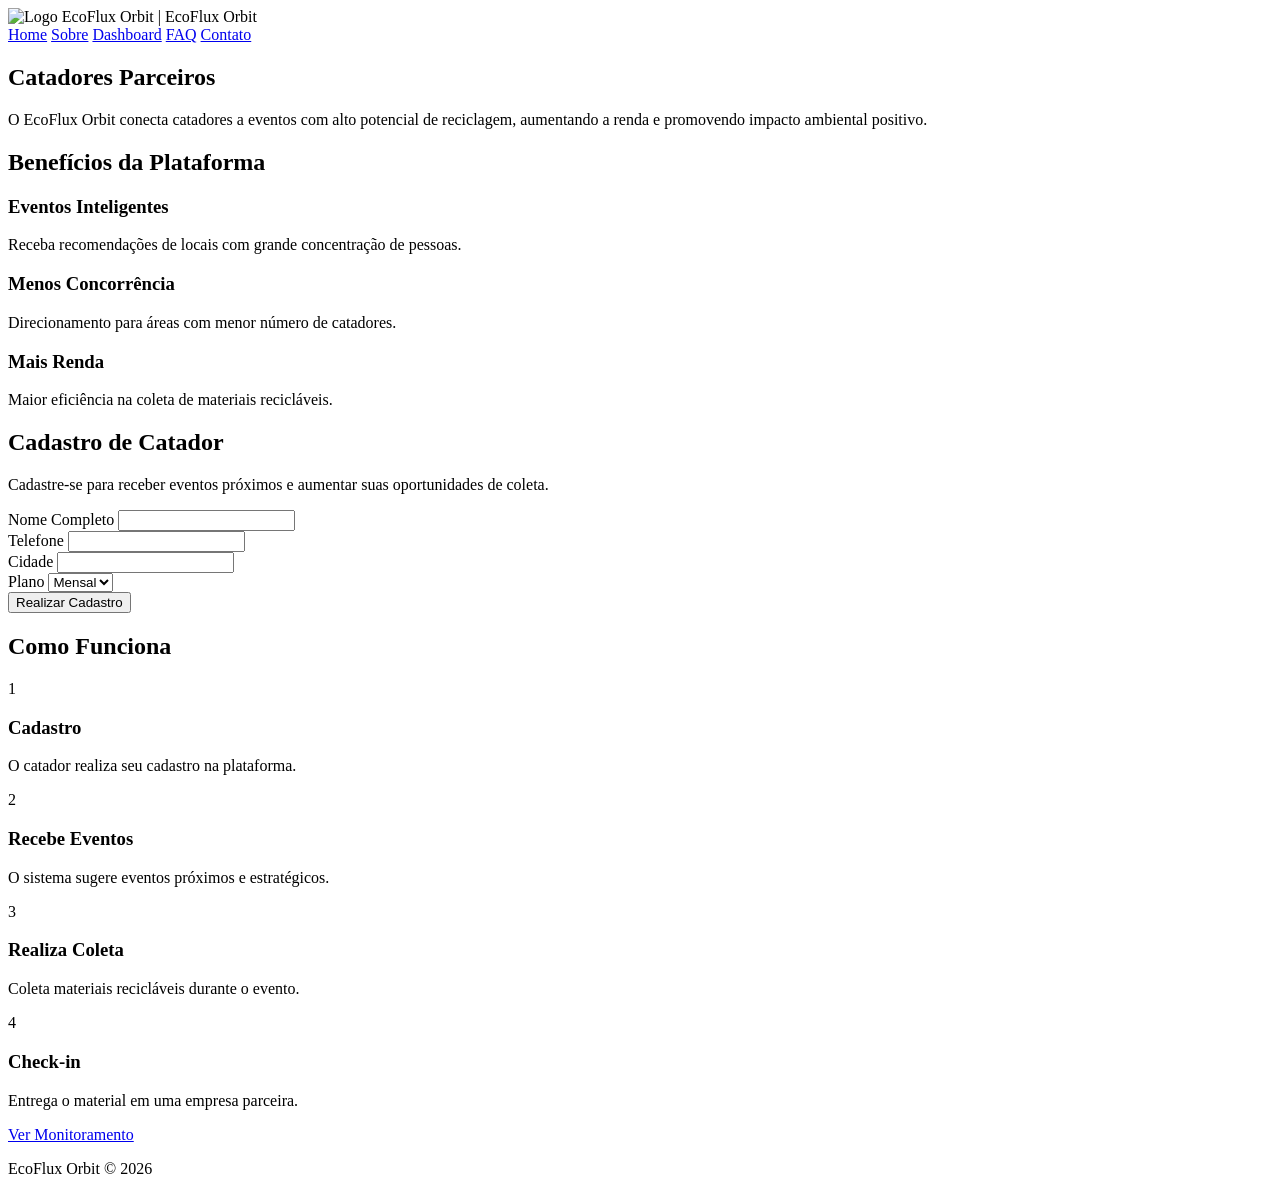
==== paginas/catadores.html @ fbced36d "feat : Criação e estruturação da index." ====
<!doctype html>
<html lang="pt-br">

<head>

    <meta charset="UTF-8">

    <meta
        name="viewport"
        content="width=device-width, initial-scale=1.0">

    <title>Catadores | EcoFlux Orbit</title>

    <link
        rel="stylesheet"
        href="../css/main.css">

</head>

<body>

    <header class="header">

        <div class="header__brand">

            <img
                class="header__logo"
                src="../assets/logo/logo.png"
                alt="Logo EcoFlux Orbit">

            <span class="header__name">

                | EcoFlux Orbit

            </span>

        </div>

        <nav
            class="navbar"
            aria-label="Menu principal">

            <a class="navbar__link" href="../index.html">Home</a>

            <a class="navbar__link" href="./sobre.html">Sobre</a>

            <a class="navbar__link" href="./dashboard.html">Dashboard</a>

            <a class="navbar__link" href="./faq.html">FAQ</a>

            <a class="navbar__link" href="./contato.html">Contato</a>

        </nav>

    </header>

    <main>

        <section class="catadores">

            <h1 class="catadores__title">

                Catadores Parceiros

            </h1>

            <p class="catadores__description">

                O EcoFlux Orbit conecta catadores a eventos com
                alto potencial de reciclagem, aumentando a renda
                e promovendo impacto ambiental positivo.

            </p>

        </section>

        <section class="beneficios">

            <h2 class="section-title">

                Benefícios da Plataforma

            </h2>

            <div class="cards">

                <div class="card">

                    <h3 class="card__title">

                        Eventos Inteligentes

                    </h3>

                    <p class="card__text">

                        Receba recomendações de locais
                        com grande concentração de pessoas.

                    </p>

                </div>

                <div class="card">

                    <h3 class="card__title">

                        Menos Concorrência

                    </h3>

                    <p class="card__text">

                        Direcionamento para áreas com
                        menor número de catadores.

                    </p>

                </div>

                <div class="card">

                    <h3 class="card__title">

                        Mais Renda

                    </h3>

                    <p class="card__text">

                        Maior eficiência na coleta
                        de materiais recicláveis.

                    </p>

                </div>

            </div>

        </section>

        <section class="processo">

            <section class="cadastro">

    <h2 class="cadastro__title">

        Cadastro de Catador

    </h2>

    <p class="cadastro__description">

        Cadastre-se para receber eventos próximos
        e aumentar suas oportunidades de coleta.

    </p>

    <form
        class="cadastro__form"
        id="formCatador">

        <div class="cadastro__group">

            <label
                class="cadastro__label"
                for="nome">

                Nome Completo

            </label>

            <input
                class="cadastro__input"
                type="text"
                id="nome"
                required>

        </div>

        <div class="cadastro__group">

            <label
                class="cadastro__label"
                for="telefone">

                Telefone

            </label>

            <input
                class="cadastro__input"
                type="tel"
                id="telefone"
                required>

        </div>

        <div class="cadastro__group">

            <label
                class="cadastro__label"
                for="cidade">

                Cidade

            </label>

            <input
                class="cadastro__input"
                type="text"
                id="cidade"
                required>

        </div>

        <div class="cadastro__group">

            <label
                class="cadastro__label"
                for="plano">

                Plano

            </label>

            <select
                class="cadastro__input"
                id="plano">

                <option>

                    Mensal

                </option>

                <option>

                    Anual

                </option>

            </select>

        </div>

        <button
            class="btn"
            type="submit">

            Realizar Cadastro

        </button>

    </form>

    <p
        class="cadastro__success"
        id="mensagemCadastro">

    </p>

</section>

            <h2 class="section-title">

                Como Funciona

            </h2>

            <div class="processo__container">

                <div class="processo__item">

                    <span class="processo__numero">

                        1

                    </span>

                    <h3>

                        Cadastro

                    </h3>

                    <p>

                        O catador realiza seu cadastro
                        na plataforma.

                    </p>

                </div>

                <div class="processo__item">

                    <span class="processo__numero">

                        2

                    </span>

                    <h3>

                        Recebe Eventos

                    </h3>

                    <p>

                        O sistema sugere eventos
                        próximos e estratégicos.

                    </p>

                </div>

                <div class="processo__item">

                    <span class="processo__numero">

                        3

                    </span>

                    <h3>

                        Realiza Coleta

                    </h3>

                    <p>

                        Coleta materiais recicláveis
                        durante o evento.

                    </p>

                </div>

                <div class="processo__item">

                    <span class="processo__numero">

                        4

                    </span>

                    <h3>

                        Check-in

                    </h3>

                    <p>

                        Entrega o material
                        em uma empresa parceira.

                    </p>

                </div>

            </div>

        </section>

        <section class="catadores__cta">

            <a
                class="btn"
                href="./dashboard.html">

                Ver Monitoramento

            </a>

        </section>

    </main>

    <footer class="footer">

        <p class="footer__text">

            EcoFlux Orbit © 2026

        </p>

    </footer>

    <script src="../js/catadores.js"></script>
    
</body>

</html>
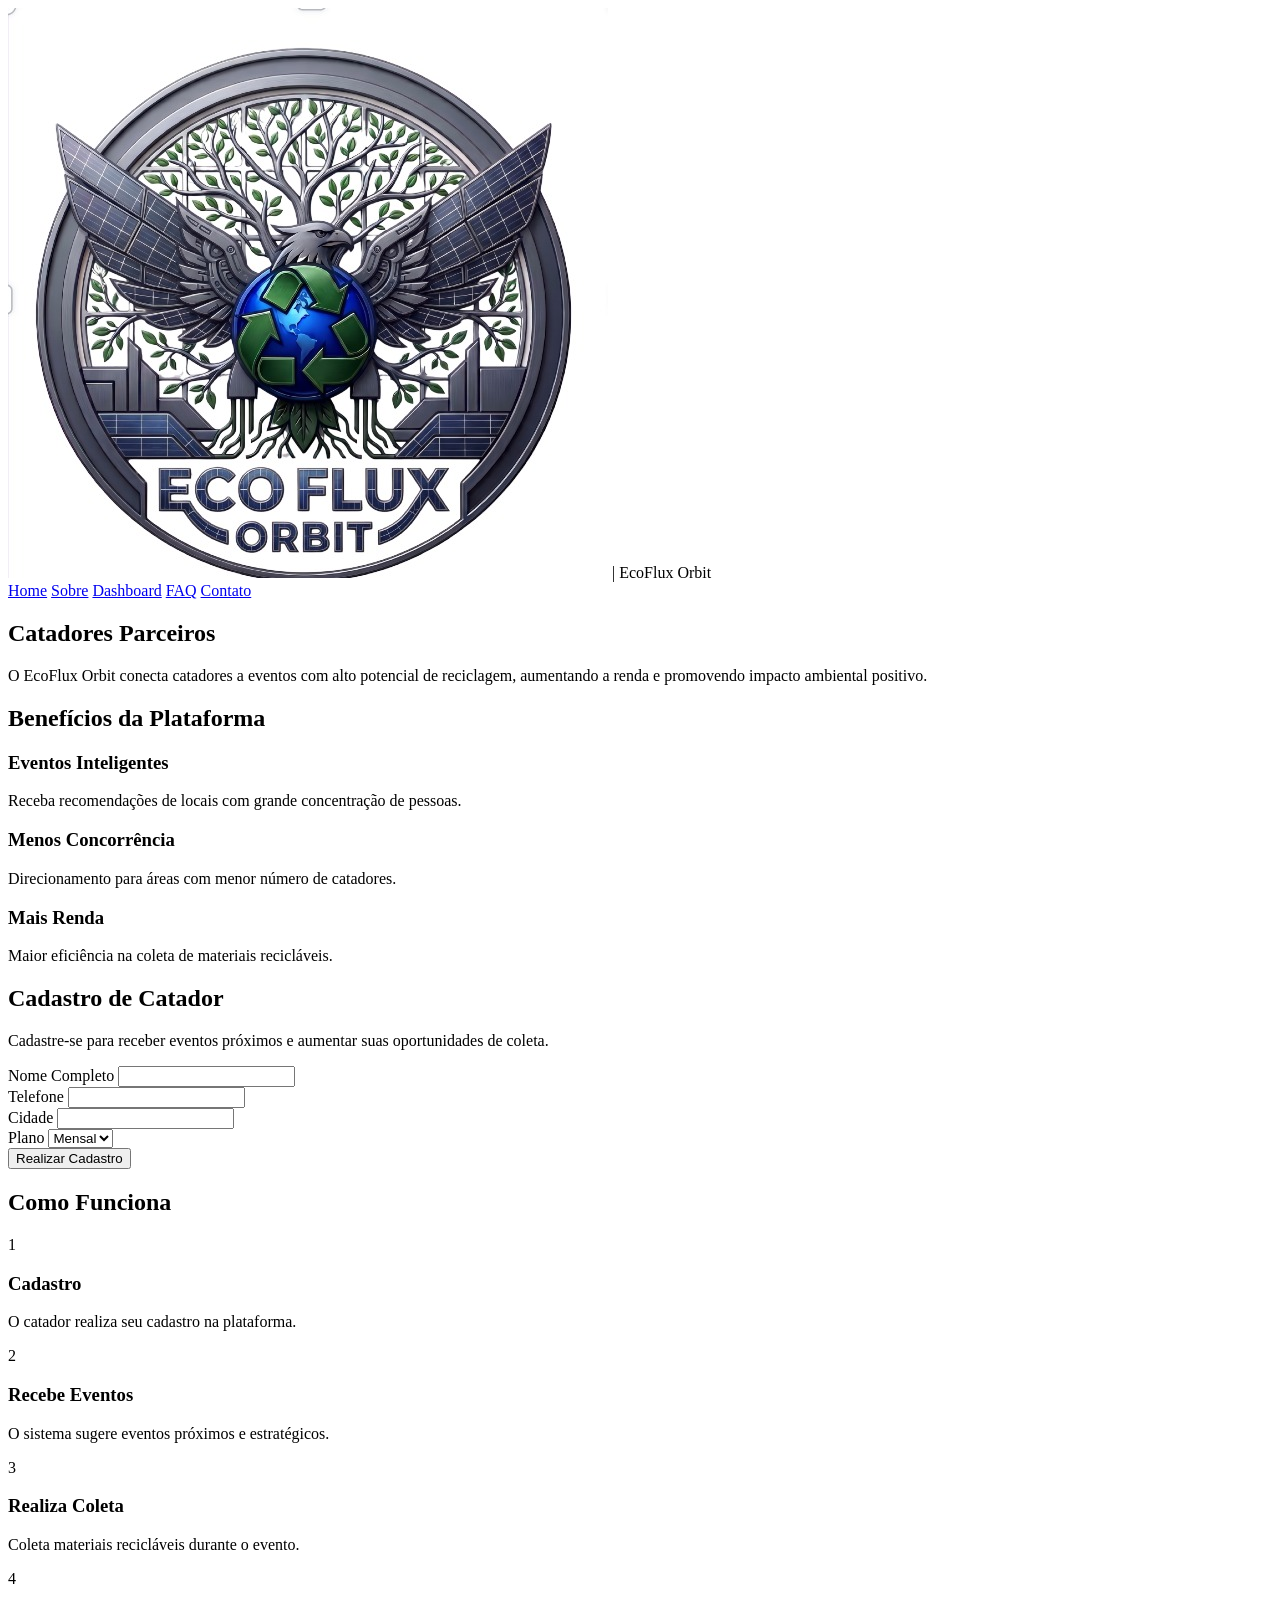
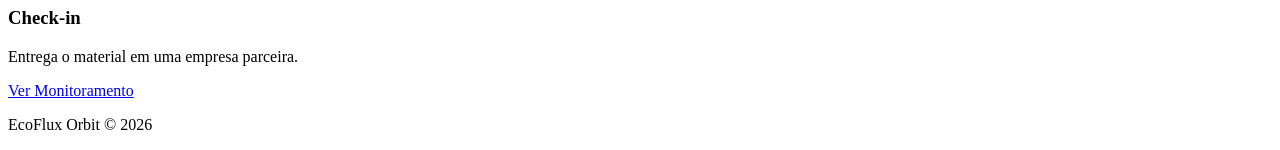
==== commit ee8b8c9c: "feat : Ajuste da identação do projeto e revisão da estrutura do html" ====
--- a/paginas/catadores.html
+++ b/paginas/catadores.html
@@ -1,397 +1,176 @@
 <!doctype html>
 <html lang="pt-br">
+  <head>
+    <meta charset="UTF-8" />
 
-<head>
-
-    <meta charset="UTF-8">
-
-    <meta
-        name="viewport"
-        content="width=device-width, initial-scale=1.0">
+    <meta name="viewport" content="width=device-width, initial-scale=1.0" />
 
     <title>Catadores | EcoFlux Orbit</title>
 
-    <link
-        rel="stylesheet"
-        href="../css/main.css">
+    <link rel="stylesheet" href="../css/main.css" />
+  </head>
 
-</head>
+  <body>
+    <header class="header">
+      <div class="header__brand">
+        <img
+          class="header__logo"
+          src="../assets/logo/logo.png"
+          alt="Logo EcoFlux Orbit"
+        />
 
-<body>
+        <span class="header__name"> | EcoFlux Orbit </span>
+      </div>
 
-    <header class="header">
+      <nav class="navbar" aria-label="Menu principal">
+        <a class="navbar__link" href="../index.html">Home</a>
 
-        <div class="header__brand">
+        <a class="navbar__link" href="./sobre.html">Sobre</a>
 
-            <img
-                class="header__logo"
-                src="../assets/logo/logo.png"
-                alt="Logo EcoFlux Orbit">
+        <a class="navbar__link" href="./dashboard.html">Dashboard</a>
 
-            <span class="header__name">
+        <a class="navbar__link" href="./faq.html">FAQ</a>
 
-                | EcoFlux Orbit
-
-            </span>
-
-        </div>
-
-        <nav
-            class="navbar"
-            aria-label="Menu principal">
-
-            <a class="navbar__link" href="../index.html">Home</a>
-
-            <a class="navbar__link" href="./sobre.html">Sobre</a>
-
-            <a class="navbar__link" href="./dashboard.html">Dashboard</a>
-
-            <a class="navbar__link" href="./faq.html">FAQ</a>
-
-            <a class="navbar__link" href="./contato.html">Contato</a>
-
-        </nav>
-
+        <a class="navbar__link" href="./contato.html">Contato</a>
+      </nav>
     </header>
 
     <main>
+      <section class="catadores">
+        <h1 class="catadores__title">Catadores Parceiros</h1>
 
-        <section class="catadores">
+        <p class="catadores__description">
+          O EcoFlux Orbit conecta catadores a eventos com alto potencial de
+          reciclagem, aumentando a renda e promovendo impacto ambiental
+          positivo.
+        </p>
+      </section>
 
-            <h1 class="catadores__title">
+      <section class="beneficios">
+        <h2 class="section-title">Benefícios da Plataforma</h2>
 
-                Catadores Parceiros
+        <div class="cards">
+          <div class="card">
+            <h3 class="card__title">Eventos Inteligentes</h3>
 
-            </h1>
+            <p class="card__text">
+              Receba recomendações de locais com grande concentração de pessoas.
+            </p>
+          </div>
 
-            <p class="catadores__description">
+          <div class="card">
+            <h3 class="card__title">Menos Concorrência</h3>
 
-                O EcoFlux Orbit conecta catadores a eventos com
-                alto potencial de reciclagem, aumentando a renda
-                e promovendo impacto ambiental positivo.
+            <p class="card__text">
+              Direcionamento para áreas com menor número de catadores.
+            </p>
+          </div>
 
+          <div class="card">
+            <h3 class="card__title">Mais Renda</h3>
+
+            <p class="card__text">
+              Maior eficiência na coleta de materiais recicláveis.
             </p>
+          </div>
+        </div>
+      </section>
 
-        </section>
+      <section class="processo">
+        <section class="cadastro">
+          <h2 class="cadastro__title">Cadastro de Catador</h2>
 
-        <section class="beneficios">
+          <p class="cadastro__description">
+            Cadastre-se para receber eventos próximos e aumentar suas
+            oportunidades de coleta.
+          </p>
 
-            <h2 class="section-title">
+          <form class="cadastro__form" id="formCatador">
+            <div class="cadastro__group">
+              <label class="cadastro__label" for="nome"> Nome Completo </label>
 
-                Benefícios da Plataforma
-
-            </h2>
-
-            <div class="cards">
-
-                <div class="card">
-
-                    <h3 class="card__title">
-
-                        Eventos Inteligentes
-
-                    </h3>
-
-                    <p class="card__text">
-
-                        Receba recomendações de locais
-                        com grande concentração de pessoas.
-
-                    </p>
-
-                </div>
-
-                <div class="card">
-
-                    <h3 class="card__title">
-
-                        Menos Concorrência
-
-                    </h3>
-
-                    <p class="card__text">
-
-                        Direcionamento para áreas com
-                        menor número de catadores.
-
-                    </p>
-
-                </div>
-
-                <div class="card">
-
-                    <h3 class="card__title">
-
-                        Mais Renda
-
-                    </h3>
-
-                    <p class="card__text">
-
-                        Maior eficiência na coleta
-                        de materiais recicláveis.
-
-                    </p>
-
-                </div>
-
+              <input class="cadastro__input" type="text" id="nome" required />
             </div>
 
-        </section>
+            <div class="cadastro__group">
+              <label class="cadastro__label" for="telefone"> Telefone </label>
 
-        <section class="processo">
-
-            <section class="cadastro">
-
-    <h2 class="cadastro__title">
-
-        Cadastro de Catador
-
-    </h2>
-
-    <p class="cadastro__description">
-
-        Cadastre-se para receber eventos próximos
-        e aumentar suas oportunidades de coleta.
-
-    </p>
-
-    <form
-        class="cadastro__form"
-        id="formCatador">
-
-        <div class="cadastro__group">
-
-            <label
-                class="cadastro__label"
-                for="nome">
-
-                Nome Completo
-
-            </label>
-
-            <input
-                class="cadastro__input"
-                type="text"
-                id="nome"
-                required>
-
-        </div>
-
-        <div class="cadastro__group">
-
-            <label
-                class="cadastro__label"
-                for="telefone">
-
-                Telefone
-
-            </label>
-
-            <input
+              <input
                 class="cadastro__input"
                 type="tel"
                 id="telefone"
-                required>
-
-        </div>
-
-        <div class="cadastro__group">
-
-            <label
-                class="cadastro__label"
-                for="cidade">
-
-                Cidade
-
-            </label>
-
-            <input
-                class="cadastro__input"
-                type="text"
-                id="cidade"
-                required>
-
-        </div>
-
-        <div class="cadastro__group">
-
-            <label
-                class="cadastro__label"
-                for="plano">
-
-                Plano
-
-            </label>
-
-            <select
-                class="cadastro__input"
-                id="plano">
-
-                <option>
-
-                    Mensal
-
-                </option>
-
-                <option>
-
-                    Anual
-
-                </option>
-
-            </select>
-
-        </div>
-
-        <button
-            class="btn"
-            type="submit">
-
-            Realizar Cadastro
-
-        </button>
-
-    </form>
-
-    <p
-        class="cadastro__success"
-        id="mensagemCadastro">
-
-    </p>
-
-</section>
-
-            <h2 class="section-title">
-
-                Como Funciona
-
-            </h2>
-
-            <div class="processo__container">
-
-                <div class="processo__item">
-
-                    <span class="processo__numero">
-
-                        1
-
-                    </span>
-
-                    <h3>
-
-                        Cadastro
-
-                    </h3>
-
-                    <p>
-
-                        O catador realiza seu cadastro
-                        na plataforma.
-
-                    </p>
-
-                </div>
-
-                <div class="processo__item">
-
-                    <span class="processo__numero">
-
-                        2
-
-                    </span>
-
-                    <h3>
-
-                        Recebe Eventos
-
-                    </h3>
-
-                    <p>
-
-                        O sistema sugere eventos
-                        próximos e estratégicos.
-
-                    </p>
-
-                </div>
-
-                <div class="processo__item">
-
-                    <span class="processo__numero">
-
-                        3
-
-                    </span>
-
-                    <h3>
-
-                        Realiza Coleta
-
-                    </h3>
-
-                    <p>
-
-                        Coleta materiais recicláveis
-                        durante o evento.
-
-                    </p>
-
-                </div>
-
-                <div class="processo__item">
-
-                    <span class="processo__numero">
-
-                        4
-
-                    </span>
-
-                    <h3>
-
-                        Check-in
-
-                    </h3>
-
-                    <p>
-
-                        Entrega o material
-                        em uma empresa parceira.
-
-                    </p>
-
-                </div>
-
+                required
+              />
             </div>
 
+            <div class="cadastro__group">
+              <label class="cadastro__label" for="cidade"> Cidade </label>
+
+              <input class="cadastro__input" type="text" id="cidade" required />
+            </div>
+
+            <div class="cadastro__group">
+              <label class="cadastro__label" for="plano"> Plano </label>
+
+              <select class="cadastro__input" id="plano">
+                <option>Mensal</option>
+
+                <option>Anual</option>
+              </select>
+            </div>
+
+            <button class="btn" type="submit">Realizar Cadastro</button>
+          </form>
+
+          <p class="cadastro__success" id="mensagemCadastro"></p>
         </section>
 
-        <section class="catadores__cta">
+        <h2 class="section-title">Como Funciona</h2>
 
-            <a
-                class="btn"
-                href="./dashboard.html">
+        <div class="processo__container">
+          <div class="processo__item">
+            <span class="processo__numero"> 1 </span>
 
-                Ver Monitoramento
+            <h3>Cadastro</h3>
 
-            </a>
+            <p>O catador realiza seu cadastro na plataforma.</p>
+          </div>
 
-        </section>
+          <div class="processo__item">
+            <span class="processo__numero"> 2 </span>
 
+            <h3>Recebe Eventos</h3>
+
+            <p>O sistema sugere eventos próximos e estratégicos.</p>
+          </div>
+
+          <div class="processo__item">
+            <span class="processo__numero"> 3 </span>
+
+            <h3>Realiza Coleta</h3>
+
+            <p>Coleta materiais recicláveis durante o evento.</p>
+          </div>
+
+          <div class="processo__item">
+            <span class="processo__numero"> 4 </span>
+
+            <h3>Check-in</h3>
+
+            <p>Entrega o material em uma empresa parceira.</p>
+          </div>
+        </div>
+      </section>
+
+      <section class="catadores__cta">
+        <a class="btn" href="./dashboard.html"> Ver Monitoramento </a>
+      </section>
     </main>
 
     <footer class="footer">
-
-        <p class="footer__text">
-
-            EcoFlux Orbit © 2026
-
-        </p>
-
+      <p class="footer__text">EcoFlux Orbit © 2026</p>
     </footer>
 
     <script src="../js/catadores.js"></script>
-    
-</body>
-
-</html>+  </body>
+</html>
